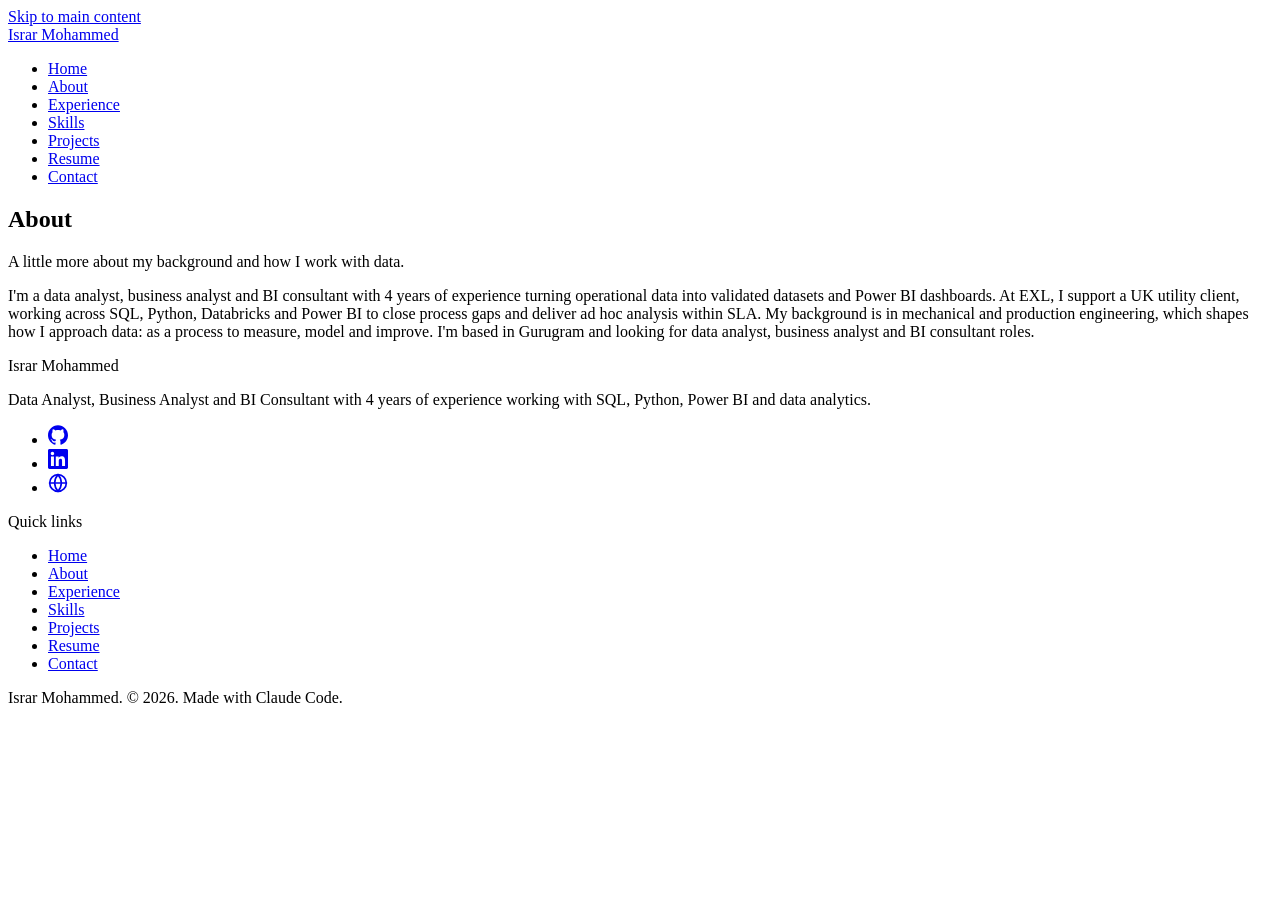
==== site/about/index.html @ 630682c4 "redesign: visual redesign follow-through, footer/gradient/scroll polish, CSS cleanup Co-Authored-By:" ====
<!doctype html>
<html lang="en">
<head>
<meta charset="utf-8">
<meta name="viewport" content="width=device-width, initial-scale=1">
<title>About | Israr Mohammed, Data Analyst</title>
<meta name="description" content="Data Analyst, Business Analyst and BI Consultant based in Gurugram, with 4 years of experience across SQL, Python, Databricks and Power BI.">
<link rel="canonical" href="https://portfolio-website-bo0.pages.dev/about/">
<link rel="icon" href="/favicon.svg" type="image/svg+xml">
<link rel="icon" href="/favicon.ico" sizes="any">
<link rel="apple-touch-icon" href="/apple-touch-icon.png">
<meta property="og:title" content="About | Israr Mohammed, Data Analyst">
<meta property="og:description" content="Data Analyst, Business Analyst and BI Consultant based in Gurugram, with 4 years of experience across SQL, Python, Databricks and Power BI.">
<meta property="og:url" content="https://portfolio-website-bo0.pages.dev/about/">
<meta property="og:type" content="website">
<meta property="og:site_name" content="Israr Mohammed">
<meta name="twitter:card" content="summary">
<meta name="twitter:title" content="About | Israr Mohammed, Data Analyst">
<meta name="twitter:description" content="Data Analyst, Business Analyst and BI Consultant based in Gurugram, with 4 years of experience across SQL, Python, Databricks and Power BI.">
<link rel="stylesheet" href="/assets/css/main.css">
</head>
<body>
<a class="skip-link" href="#main">Skip to main content</a>
<header class="site-header container">
<a class="brand" href="/">Israr Mohammed</a>
<nav class="site-nav" aria-label="Primary">
<ul>
<li><a href="/">Home</a></li>
<li><a href="/about/">About</a></li>
<li><a href="/experience/">Experience</a></li>
<li><a href="/skills/">Skills</a></li>
<li><a href="/projects/">Projects</a></li>
<li><a href="/resume/">Resume</a></li>
<li><a href="/contact/">Contact</a></li>
</ul>
</nav>
</header>
<main id="main">

<section class="case-header">
<div class="container section">
<div class="case-intro">
<h1>About</h1>
<p class="page-lead">A little more about my background and how I work with data.</p>
</div>
</div>
</section>

<section class="about container section">
<p class="prose">I'm a data analyst, business analyst and BI consultant with 4 years of experience turning operational data into validated datasets and Power BI dashboards. At EXL, I support a UK utility client, working across SQL, Python, Databricks and Power BI to close process gaps and deliver ad hoc analysis within SLA. My background is in mechanical and production engineering, which shapes how I approach data: as a process to measure, model and improve. I'm based in Gurugram and looking for data analyst, business analyst and BI consultant roles.</p>
</section>

</main>
<footer class="site-footer">
<div class="container footer-grid">
<div class="footer-about">
<p class="brand gradient-name">Israr Mohammed</p>
<p class="prose">Data Analyst, Business Analyst and BI Consultant with 4 years of experience working with SQL, Python, Power BI and data analytics.</p>
<ul class="social-links footer-socials">
<li><a href="https://github.com/israr-mohammed?tab=repositories" target="_blank" rel="noopener" aria-label="GitHub (opens in new tab)"><svg class="icon" aria-hidden="true" focusable="false" viewBox="0 0 24 24" width="20" height="20" fill="currentColor"><path d="M12 .297c-6.63 0-12 5.373-12 12 0 5.303 3.438 9.8 8.205 11.385.6.113.82-.258.82-.577 0-.285-.01-1.04-.015-2.04-3.338.724-4.042-1.61-4.042-1.61-.546-1.387-1.333-1.756-1.333-1.756-1.089-.744.084-.729.084-.729 1.205.084 1.838 1.238 1.838 1.238 1.07 1.835 2.809 1.305 3.495.998.108-.776.417-1.305.76-1.605-2.665-.3-5.466-1.332-5.466-5.93 0-1.31.465-2.38 1.235-3.22-.135-.303-.54-1.523.105-3.176 0 0 1.005-.322 3.3 1.23.96-.267 1.98-.399 3-.405 1.02.006 2.04.138 3 .405 2.28-1.552 3.285-1.23 3.285-1.23.645 1.653.24 2.873.12 3.176.765.84 1.23 1.91 1.23 3.22 0 4.61-2.805 5.625-5.475 5.92.42.36.81 1.096.81 2.22 0 1.606-.015 2.896-.015 3.286 0 .315.21.69.825.57C20.565 22.092 24 17.592 24 12.297c0-6.627-5.373-12-12-12"/></svg></a></li>
<li><a href="https://www.linkedin.com/in/israrmohammed" target="_blank" rel="noopener" aria-label="LinkedIn (opens in new tab)"><svg class="icon" aria-hidden="true" focusable="false" viewBox="0 0 24 24" width="20" height="20" fill="currentColor"><path d="M20.447 20.452h-3.554v-5.569c0-1.328-.027-3.037-1.852-3.037-1.853 0-2.136 1.445-2.136 2.939v5.667H9.351V9h3.414v1.561h.046c.477-.9 1.637-1.85 3.37-1.85 3.601 0 4.267 2.37 4.267 5.455v6.286zM5.337 7.433c-1.144 0-2.063-.926-2.063-2.065 0-1.138.92-2.063 2.063-2.063 1.14 0 2.064.925 2.064 2.063 0 1.139-.925 2.065-2.064 2.065zm1.782 13.019H3.555V9h3.564v11.452zM22.225 0H1.771C.792 0 0 .774 0 1.729v20.542C0 23.227.792 24 1.771 24h20.451C23.2 24 24 23.227 24 22.271V1.729C24 .774 23.2 0 22.222 0h.003z"/></svg></a></li>
<li><a href="https://portfolio-website-bo0.pages.dev/" aria-label="Portfolio"><svg class="icon" aria-hidden="true" focusable="false" viewBox="0 0 24 24" width="20" height="20" fill="none" stroke="currentColor" stroke-width="2" stroke-linecap="round" stroke-linejoin="round"><circle cx="12" cy="12" r="10"></circle><line x1="2" y1="12" x2="22" y2="12"></line><path d="M12 2a15.3 15.3 0 0 1 4 10 15.3 15.3 0 0 1-4 10 15.3 15.3 0 0 1-4-10 15.3 15.3 0 0 1 4-10z"></path></svg></a></li>
</ul>
</div>
<nav class="footer-links" aria-label="Footer">
<p class="footer-links-heading">Quick links</p>
<ul>
<li><a href="/">Home</a></li>
<li><a href="/about/">About</a></li>
<li><a href="/experience/">Experience</a></li>
<li><a href="/skills/">Skills</a></li>
<li><a href="/projects/">Projects</a></li>
<li><a href="/resume/">Resume</a></li>
<li><a href="/contact/">Contact</a></li>
</ul>
</nav>
</div>
<p class="footer-copyright container">Israr Mohammed. &copy; 2026. Made with Claude Code.</p>
</footer>
</body>
</html>
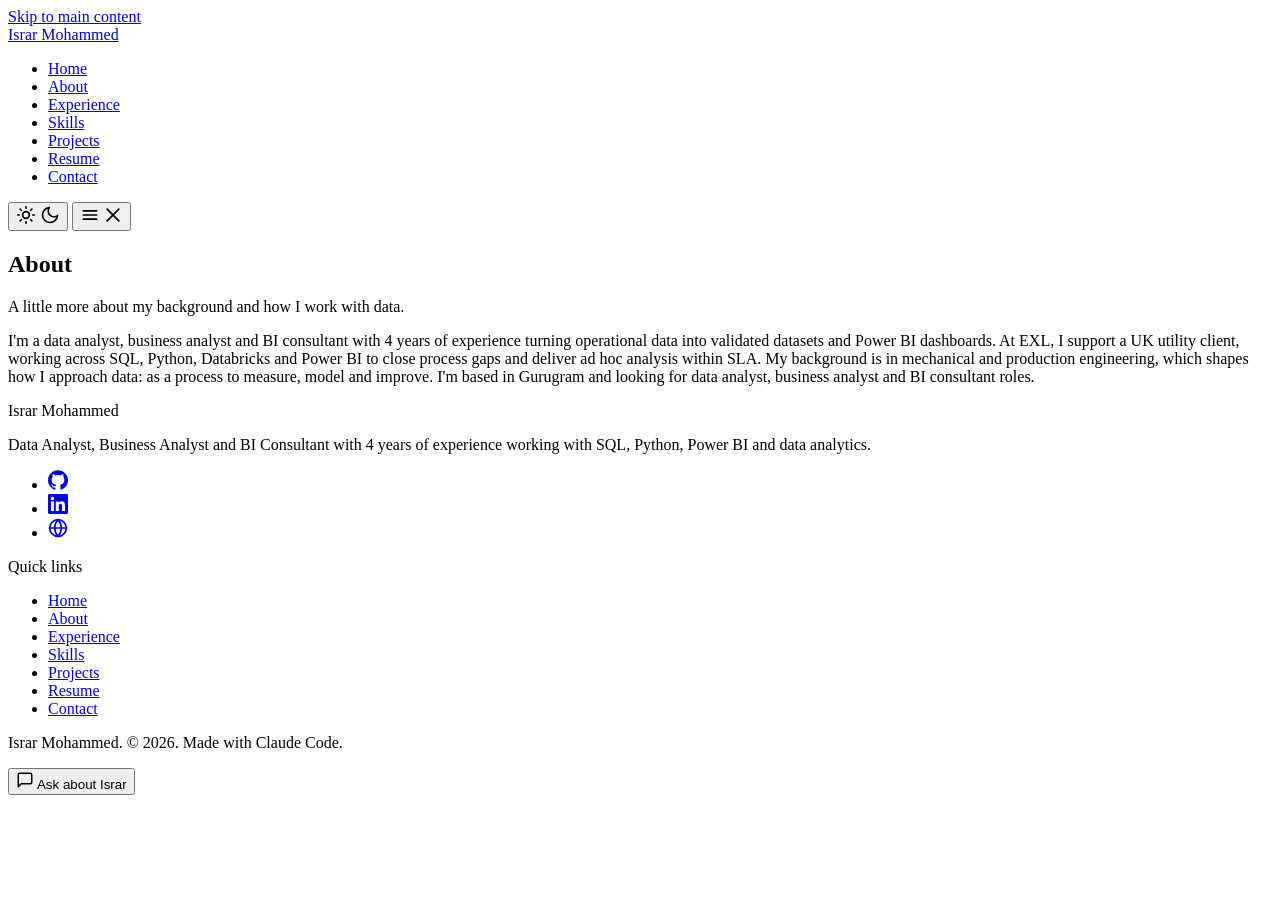
==== commit c7fc0c66: "feat: finalize portfolio enhancements Co-Authored-By: Claude Sonnet 5 <noreply@anthropic.com>" ====
--- a/site/about/index.html
+++ b/site/about/index.html
@@ -18,12 +18,14 @@
 <meta name="twitter:title" content="About | Israr Mohammed, Data Analyst">
 <meta name="twitter:description" content="Data Analyst, Business Analyst and BI Consultant based in Gurugram, with 4 years of experience across SQL, Python, Databricks and Power BI.">
 <link rel="stylesheet" href="/assets/css/main.css">
+<script defer src="/assets/js/main.js"></script>
 </head>
 <body>
 <a class="skip-link" href="#main">Skip to main content</a>
 <header class="site-header container">
 <a class="brand" href="/">Israr Mohammed</a>
-<nav class="site-nav" aria-label="Primary">
+<div class="header-end">
+<nav class="site-nav" id="site-nav" aria-label="Primary">
 <ul>
 <li><a href="/">Home</a></li>
 <li><a href="/about/">About</a></li>
@@ -34,6 +36,15 @@
 <li><a href="/contact/">Contact</a></li>
 </ul>
 </nav>
+<button type="button" class="theme-toggle" aria-label="Switch to dark theme">
+<svg class="icon-sun" aria-hidden="true" focusable="false" viewBox="0 0 24 24" width="20" height="20" fill="none" stroke="currentColor" stroke-width="2" stroke-linecap="round" stroke-linejoin="round"><circle cx="12" cy="12" r="4"></circle><path d="M12 2v2M12 20v2M4.93 4.93l1.41 1.41M17.66 17.66l1.41 1.41M2 12h2M20 12h2M6.34 17.66l-1.41 1.41M19.07 4.93l-1.41 1.41"/></svg>
+<svg class="icon-moon" aria-hidden="true" focusable="false" viewBox="0 0 24 24" width="20" height="20" fill="none" stroke="currentColor" stroke-width="2" stroke-linecap="round" stroke-linejoin="round"><path d="M21 12.79A9 9 0 1 1 11.21 3 7 7 0 0 0 21 12.79z"/></svg>
+</button>
+<button type="button" class="nav-toggle" aria-expanded="false" aria-controls="site-nav" aria-label="Menu">
+<svg class="icon-menu" aria-hidden="true" focusable="false" viewBox="0 0 24 24" width="20" height="20" fill="none" stroke="currentColor" stroke-width="2" stroke-linecap="round" stroke-linejoin="round"><line x1="4" y1="7" x2="20" y2="7"/><line x1="4" y1="12" x2="20" y2="12"/><line x1="4" y1="17" x2="20" y2="17"/></svg>
+<svg class="icon-close" aria-hidden="true" focusable="false" viewBox="0 0 24 24" width="20" height="20" fill="none" stroke="currentColor" stroke-width="2" stroke-linecap="round" stroke-linejoin="round"><line x1="5" y1="5" x2="19" y2="19"/><line x1="19" y1="5" x2="5" y2="19"/></svg>
+</button>
+</div>
 </header>
 <main id="main">
 
@@ -77,5 +88,21 @@
 </div>
 <p class="footer-copyright container">Israr Mohammed. &copy; 2026. Made with Claude Code.</p>
 </footer>
+<button type="button" class="assistant-launch" aria-haspopup="dialog" aria-controls="assistant-panel" aria-expanded="false">
+<svg aria-hidden="true" focusable="false" viewBox="0 0 24 24" width="18" height="18" fill="none" stroke="currentColor" stroke-width="2" stroke-linecap="round" stroke-linejoin="round"><path d="M21 15a2 2 0 0 1-2 2H7l-4 4V5a2 2 0 0 1 2-2h14a2 2 0 0 1 2 2z"></path></svg>
+Ask about Israr
+</button>
+<div class="assistant-panel" id="assistant-panel" role="dialog" aria-label="Ask about Israr" hidden>
+<div class="assistant-panel-header">
+<span>Ask about Israr</span>
+<button type="button" class="assistant-close" aria-label="Close">
+<svg aria-hidden="true" focusable="false" viewBox="0 0 24 24" width="16" height="16" fill="none" stroke="currentColor" stroke-width="2" stroke-linecap="round" stroke-linejoin="round"><line x1="18" y1="6" x2="6" y2="18"></line><line x1="6" y1="6" x2="18" y2="18"></line></svg>
+</button>
+</div>
+<div class="assistant-body">
+<p class="assistant-answer" id="assistant-answer" aria-live="polite">Pick a question below for a factual, recruiter-friendly answer.</p>
+<div class="assistant-chips" id="assistant-chips"></div>
+</div>
+</div>
 </body>
 </html>
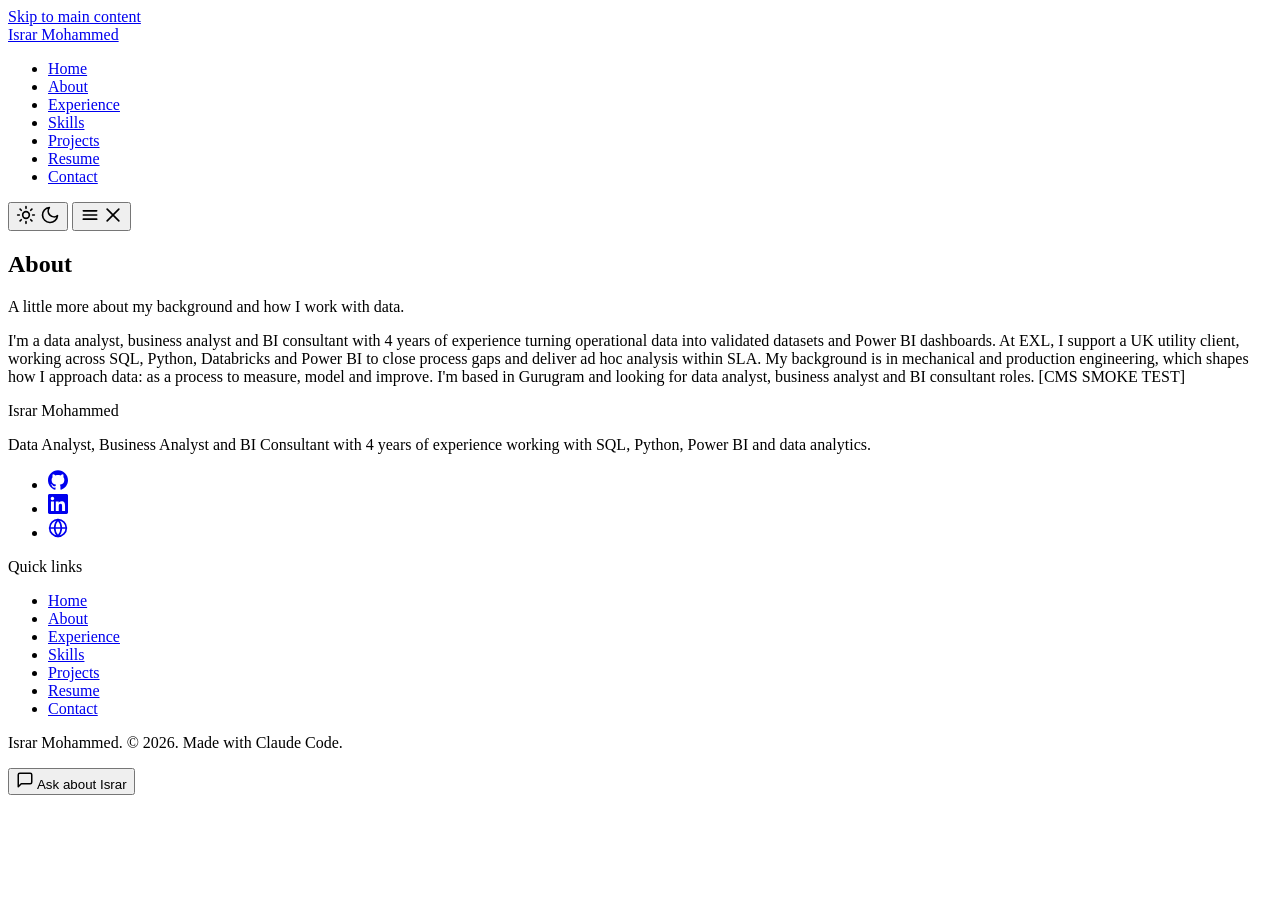
==== commit 9be7b1f4: "chore(cms): update about page" ====
--- a/site/about/index.html
+++ b/site/about/index.html
@@ -58,7 +58,7 @@
 </section>
 
 <section class="about container section">
-<p class="prose">I'm a data analyst, business analyst and BI consultant with 4 years of experience turning operational data into validated datasets and Power BI dashboards. At EXL, I support a UK utility client, working across SQL, Python, Databricks and Power BI to close process gaps and deliver ad hoc analysis within SLA. My background is in mechanical and production engineering, which shapes how I approach data: as a process to measure, model and improve. I'm based in Gurugram and looking for data analyst, business analyst and BI consultant roles.</p>
+<p class="prose">I'm a data analyst, business analyst and BI consultant with 4 years of experience turning operational data into validated datasets and Power BI dashboards. At EXL, I support a UK utility client, working across SQL, Python, Databricks and Power BI to close process gaps and deliver ad hoc analysis within SLA. My background is in mechanical and production engineering, which shapes how I approach data: as a process to measure, model and improve. I'm based in Gurugram and looking for data analyst, business analyst and BI consultant roles. [CMS SMOKE TEST]</p>
 </section>
 
 </main>
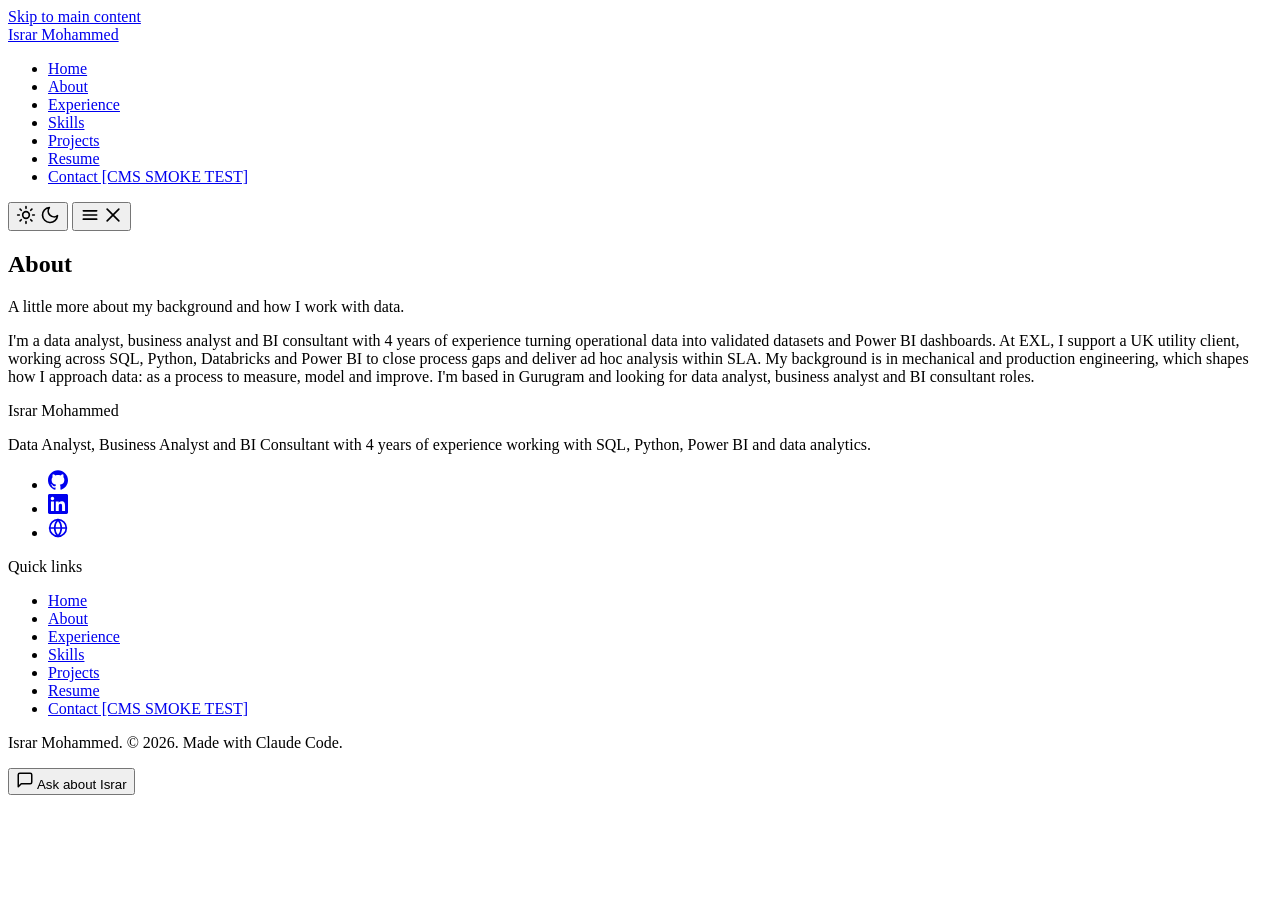
==== commit 9b92127a: "chore(cms): update shared navigation/footer" ====
--- a/site/about/index.html
+++ b/site/about/index.html
@@ -33,7 +33,7 @@
 <li><a href="/skills/">Skills</a></li>
 <li><a href="/projects/">Projects</a></li>
 <li><a href="/resume/">Resume</a></li>
-<li><a href="/contact/">Contact</a></li>
+<li><a href="/contact/">Contact [CMS SMOKE TEST]</a></li>
 </ul>
 </nav>
 <button type="button" class="theme-toggle" aria-label="Switch to dark theme">
@@ -58,7 +58,7 @@
 </section>
 
 <section class="about container section">
-<p class="prose">I'm a data analyst, business analyst and BI consultant with 4 years of experience turning operational data into validated datasets and Power BI dashboards. At EXL, I support a UK utility client, working across SQL, Python, Databricks and Power BI to close process gaps and deliver ad hoc analysis within SLA. My background is in mechanical and production engineering, which shapes how I approach data: as a process to measure, model and improve. I'm based in Gurugram and looking for data analyst, business analyst and BI consultant roles. [CMS SMOKE TEST]</p>
+<p class="prose">I'm a data analyst, business analyst and BI consultant with 4 years of experience turning operational data into validated datasets and Power BI dashboards. At EXL, I support a UK utility client, working across SQL, Python, Databricks and Power BI to close process gaps and deliver ad hoc analysis within SLA. My background is in mechanical and production engineering, which shapes how I approach data: as a process to measure, model and improve. I'm based in Gurugram and looking for data analyst, business analyst and BI consultant roles.</p>
 </section>
 
 </main>
@@ -82,7 +82,7 @@
 <li><a href="/skills/">Skills</a></li>
 <li><a href="/projects/">Projects</a></li>
 <li><a href="/resume/">Resume</a></li>
-<li><a href="/contact/">Contact</a></li>
+<li><a href="/contact/">Contact [CMS SMOKE TEST]</a></li>
 </ul>
 </nav>
 </div>
